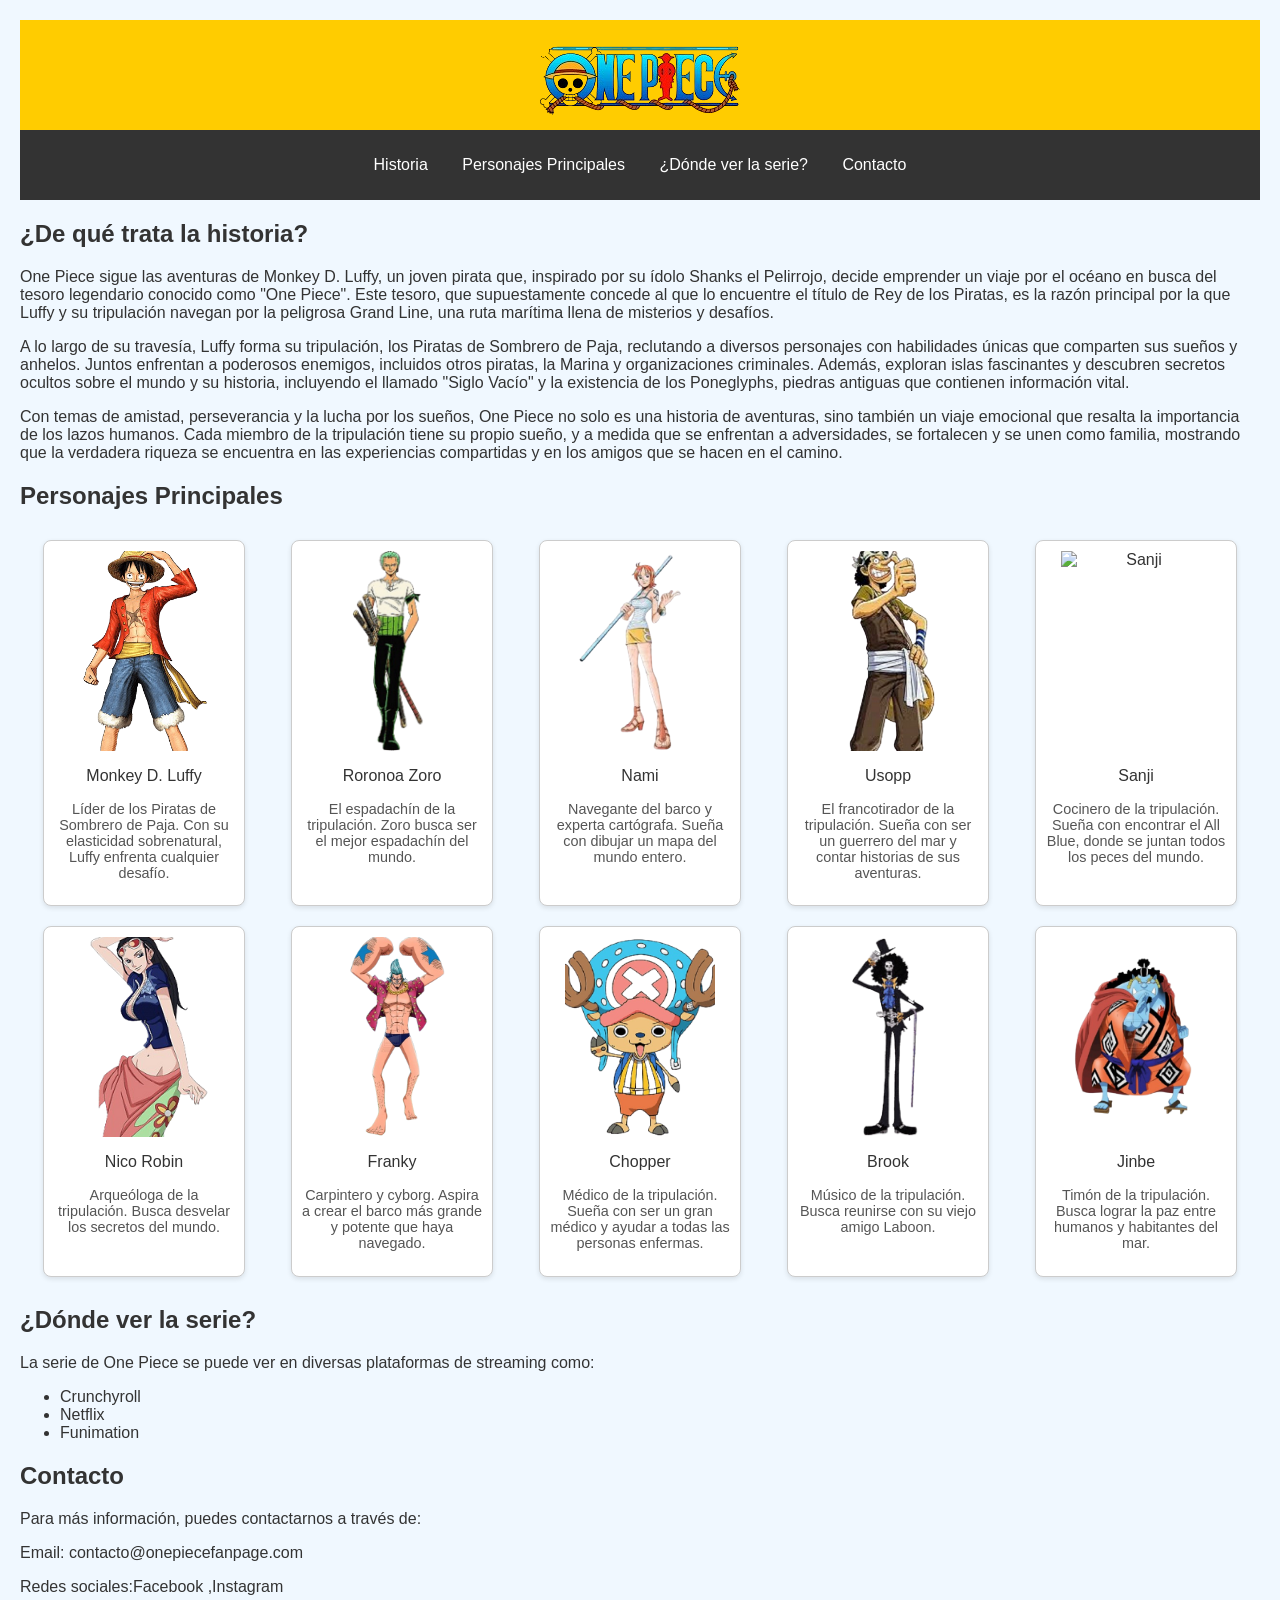
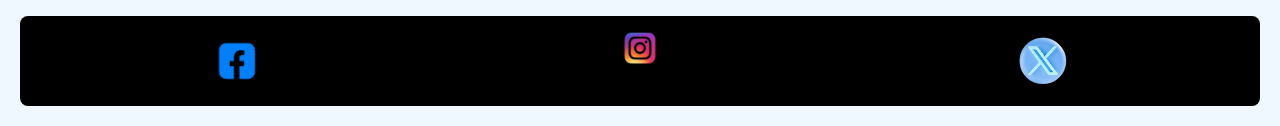
==== 1/index.html @ bd344fd9 "Add files via upload" ====
<!DOCTYPE html>
<html lang="es">
<head>
    <meta charset="UTF-8">
    <meta name="viewport" content="width=device-width, initial-scale=1.0">
    <title>One Piece Fan Page</title>
    <link rel="stylesheet" href="css\style.css">
</head>
<body>

<header>
    <img src="img/logo.png" alt="One Piece Anime" style="margin-top: 10px;">
</header>

<nav>
    <ul>
        <li><a href="#historia">Historia</a></li>
        <li><a href="#personajes">Personajes Principales</a></li>
        <li><a href="#donde-ver">¿Dónde ver la serie?</a></li>
        <li><a href="#contacto">Contacto</a></li>
    </ul>
</nav>

<main>
    <h2 id="historia">¿De qué trata la historia?</h2>
    <p>One Piece sigue las aventuras de Monkey D. Luffy, un joven pirata que, inspirado por su ídolo Shanks el Pelirrojo, decide emprender un viaje por el océano en busca del tesoro legendario conocido como "One Piece". Este tesoro, que supuestamente concede al que lo encuentre el título de Rey de los Piratas, es la razón principal por la que Luffy y su tripulación navegan por la peligrosa Grand Line, una ruta marítima llena de misterios y desafíos.</p>
    <p>A lo largo de su travesía, Luffy forma su tripulación, los Piratas de Sombrero de Paja, reclutando a diversos personajes con habilidades únicas que comparten sus sueños y anhelos. Juntos enfrentan a poderosos enemigos, incluidos otros piratas, la Marina y organizaciones criminales. Además, exploran islas fascinantes y descubren secretos ocultos sobre el mundo y su historia, incluyendo el llamado "Siglo Vacío" y la existencia de los Poneglyphs, piedras antiguas que contienen información vital.</p>
    <p>Con temas de amistad, perseverancia y la lucha por los sueños, One Piece no solo es una historia de aventuras, sino también un viaje emocional que resalta la importancia de los lazos humanos. Cada miembro de la tripulación tiene su propio sueño, y a medida que se enfrentan a adversidades, se fortalecen y se unen como familia, mostrando que la verdadera riqueza se encuentra en las experiencias compartidas y en los amigos que se hacen en el camino.</p>
    
    <h2 id="personajes">Personajes Principales</h2>
    <div class="personajes">
        <div class="personaje">
            <img src="img/Luffy.png" alt="Monkey D. Luffy">
            <p>Monkey D. Luffy</p>
            <p class="descripcion">Líder de los Piratas de Sombrero de Paja. Con su elasticidad sobrenatural, Luffy enfrenta cualquier desafío.</p>
        </div>
        <div class="personaje">
            <img src="img/Zoro.png" alt="Roronoa Zoro">
            <p>Roronoa Zoro</p>
            <p class="descripcion">El espadachín de la tripulación. Zoro busca ser el mejor espadachín del mundo.</p>
        </div>
        <div class="personaje">
            <img src="img/Nami.png" alt="Nami">
            <p>Nami</p>
            <p class="descripcion">Navegante del barco y experta cartógrafa. Sueña con dibujar un mapa del mundo entero.</p>
        </div>
        <div class="personaje">
            <img src="img/Usopp.png" alt="Usopp">
            <p>Usopp</p>
            <p class="descripcion">El francotirador de la tripulación. Sueña con ser un guerrero del mar y contar historias de sus aventuras.</p>
        </div>
        <div class="personaje">
            <img src="img/Sanji.png" alt="Sanji">
            <p>Sanji</p>
            <p class="descripcion">Cocinero de la tripulación. Sueña con encontrar el All Blue, donde se juntan todos los peces del mundo.</p>
        </div>
        <div class="personaje">
            <img src="img/Nico.png" alt="Nico Robin">
            <p>Nico Robin</p>
            <p class="descripcion">Arqueóloga de la tripulación. Busca desvelar los secretos del mundo.</p>
        </div>
        <div class="personaje">
            <img src="img/Franky.png" alt="Franky">
            <p>Franky</p>
            <p class="descripcion">Carpintero y cyborg. Aspira a crear el barco más grande y potente que haya navegado.</p>
        </div>
        <div class="personaje">
            <img src="img/Chopper.png" alt="Chopper">
            <p>Chopper</p>
            <p class="descripcion">Médico de la tripulación. Sueña con ser un gran médico y ayudar a todas las personas enfermas.</p>
        </div>
        <div class="personaje">
            <img src="img/Brook.png" alt="Brook">
            <p>Brook</p>
            <p class="descripcion">Músico de la tripulación. Busca reunirse con su viejo amigo Laboon.</p>
        </div>
        <div class="personaje">
            <img src="img/Jinbe.png" alt="Jinbe">
            <p>Jinbe</p>
            <p class="descripcion">Timón de la tripulación. Busca lograr la paz entre humanos y habitantes del mar.</p>
        </div>
    </div>

    <h2 id="donde-ver">¿Dónde ver la serie?</h2>
    <p>La serie de One Piece se puede ver en diversas plataformas de streaming como:</p>
    <ul>
        <li>Crunchyroll</li>
        <li>Netflix</li>
        <li>Funimation</li>
    </ul>

    <h2 id="contacto">Contacto</h2>
    <p>Para más información, puedes contactarnos a través de:</p>
    <p>Email: contacto@onepiecefanpage.com</p>
    <p>Redes sociales:Facebook ,Instagram </a></p>

    <footer>
        <div class="social-icons">
            <div class="redes">
              <a href="https://facebook.com">
                <img src="img\facebook.png" alt="Facebook" />
            <a href="https://instagram.com">
                <img src="img\instagram.png" alt="Instagram" />
            </a>
            <a href="https://x.com">
                <img src="img\x.png" alt="X" />
            </a>
            </div>
        </div>
    </footer>
</main>
</body>
</html>
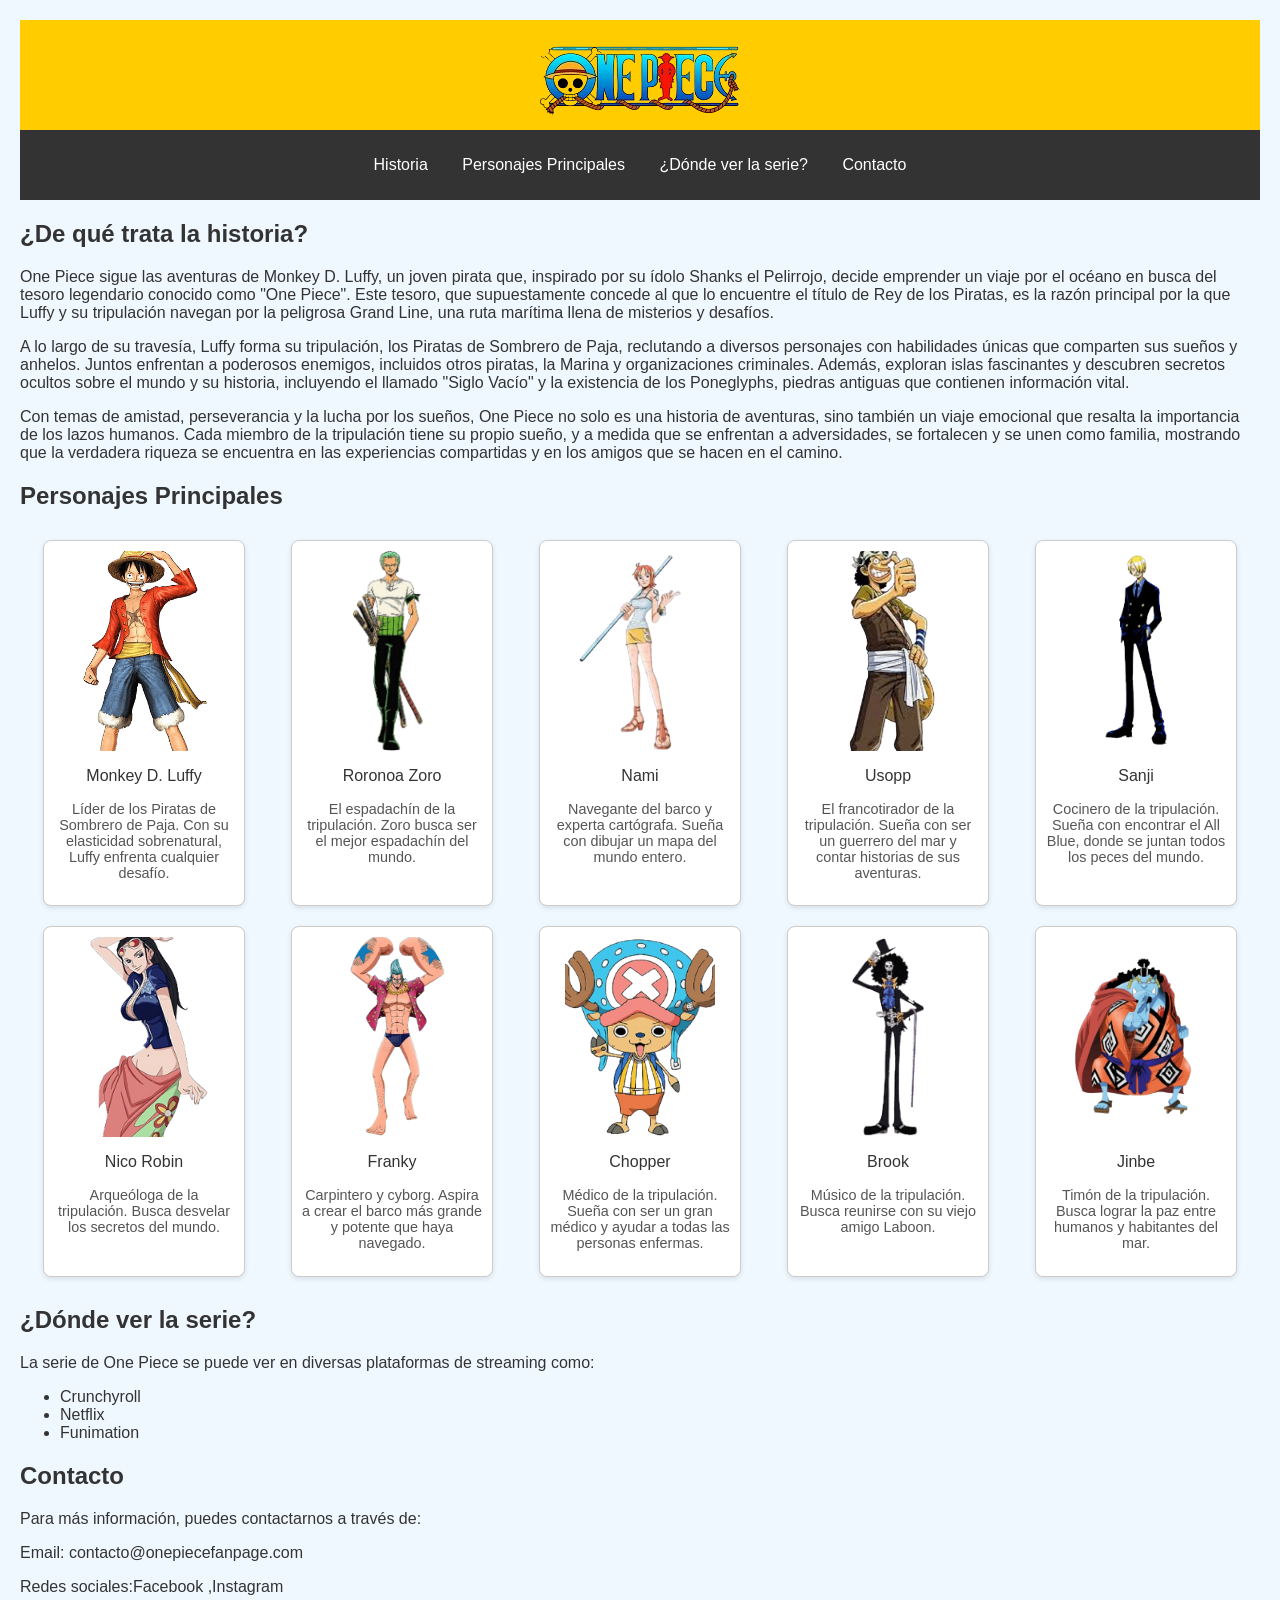
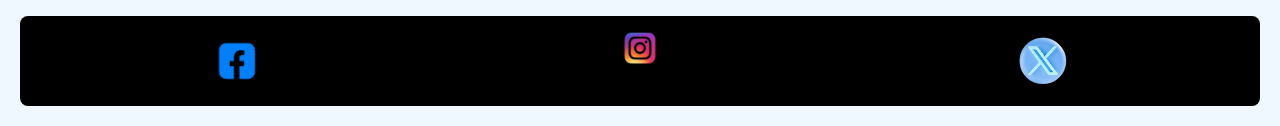
==== commit e5508e8d: "Add files via upload" ====
--- a/1/index.html
+++ b/1/index.html
@@ -50,7 +50,7 @@
             <p class="descripcion">El francotirador de la tripulación. Sueña con ser un guerrero del mar y contar historias de sus aventuras.</p>
         </div>
         <div class="personaje">
-            <img src="img/Sanji.png" alt="Sanji">
+            <img src="img\sanji.png" alt="Sanji">
             <p>Sanji</p>
             <p class="descripcion">Cocinero de la tripulación. Sueña con encontrar el All Blue, donde se juntan todos los peces del mundo.</p>
         </div>
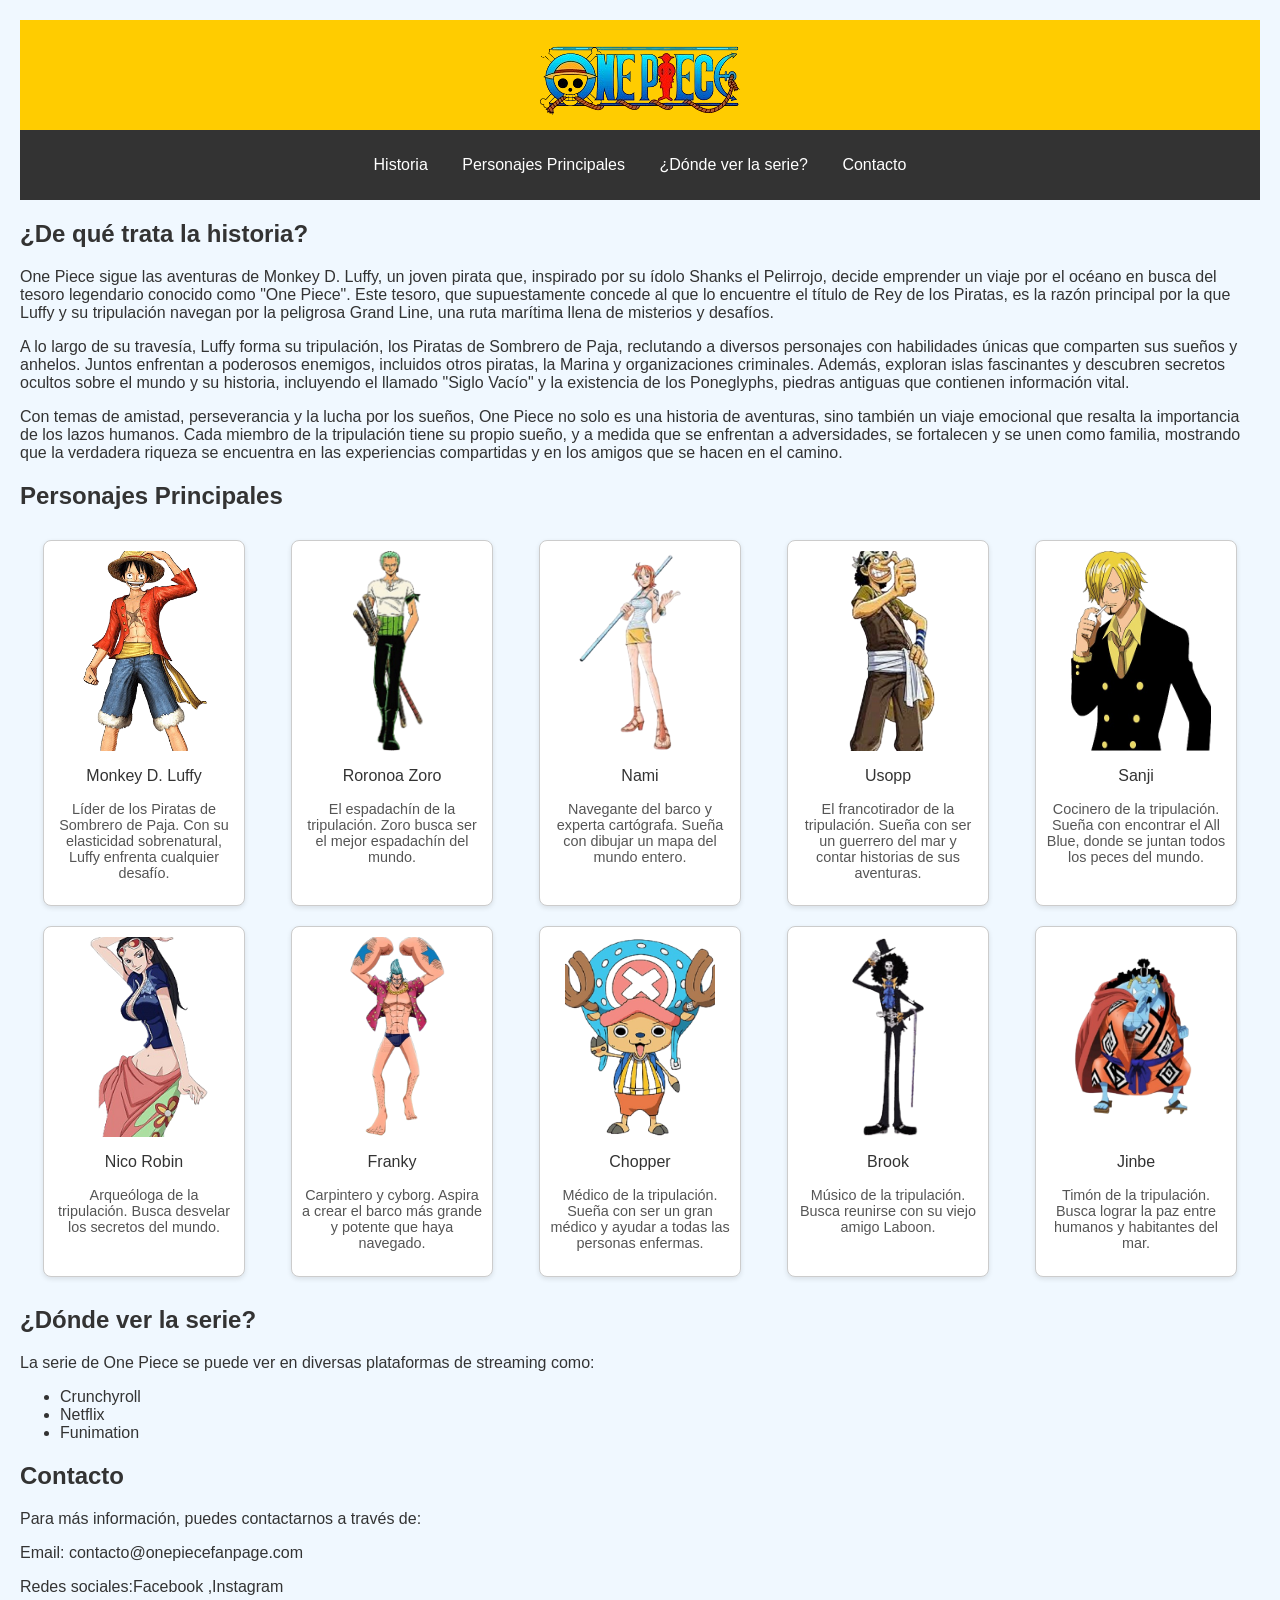
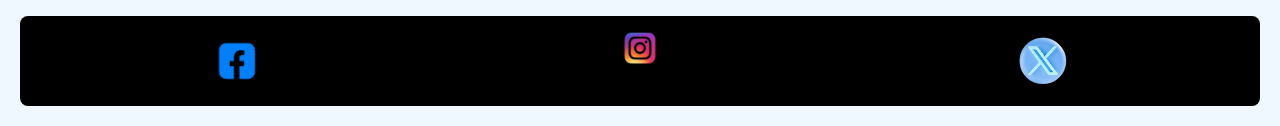
==== commit fd56149b: "Add files via upload" ====
--- a/1/index.html
+++ b/1/index.html
@@ -50,7 +50,7 @@
             <p class="descripcion">El francotirador de la tripulación. Sueña con ser un guerrero del mar y contar historias de sus aventuras.</p>
         </div>
         <div class="personaje">
-            <img src="img\sanji.png" alt="Sanji">
+            <img src="img\Sanji.png" alt="Sanji">
             <p>Sanji</p>
             <p class="descripcion">Cocinero de la tripulación. Sueña con encontrar el All Blue, donde se juntan todos los peces del mundo.</p>
         </div>
